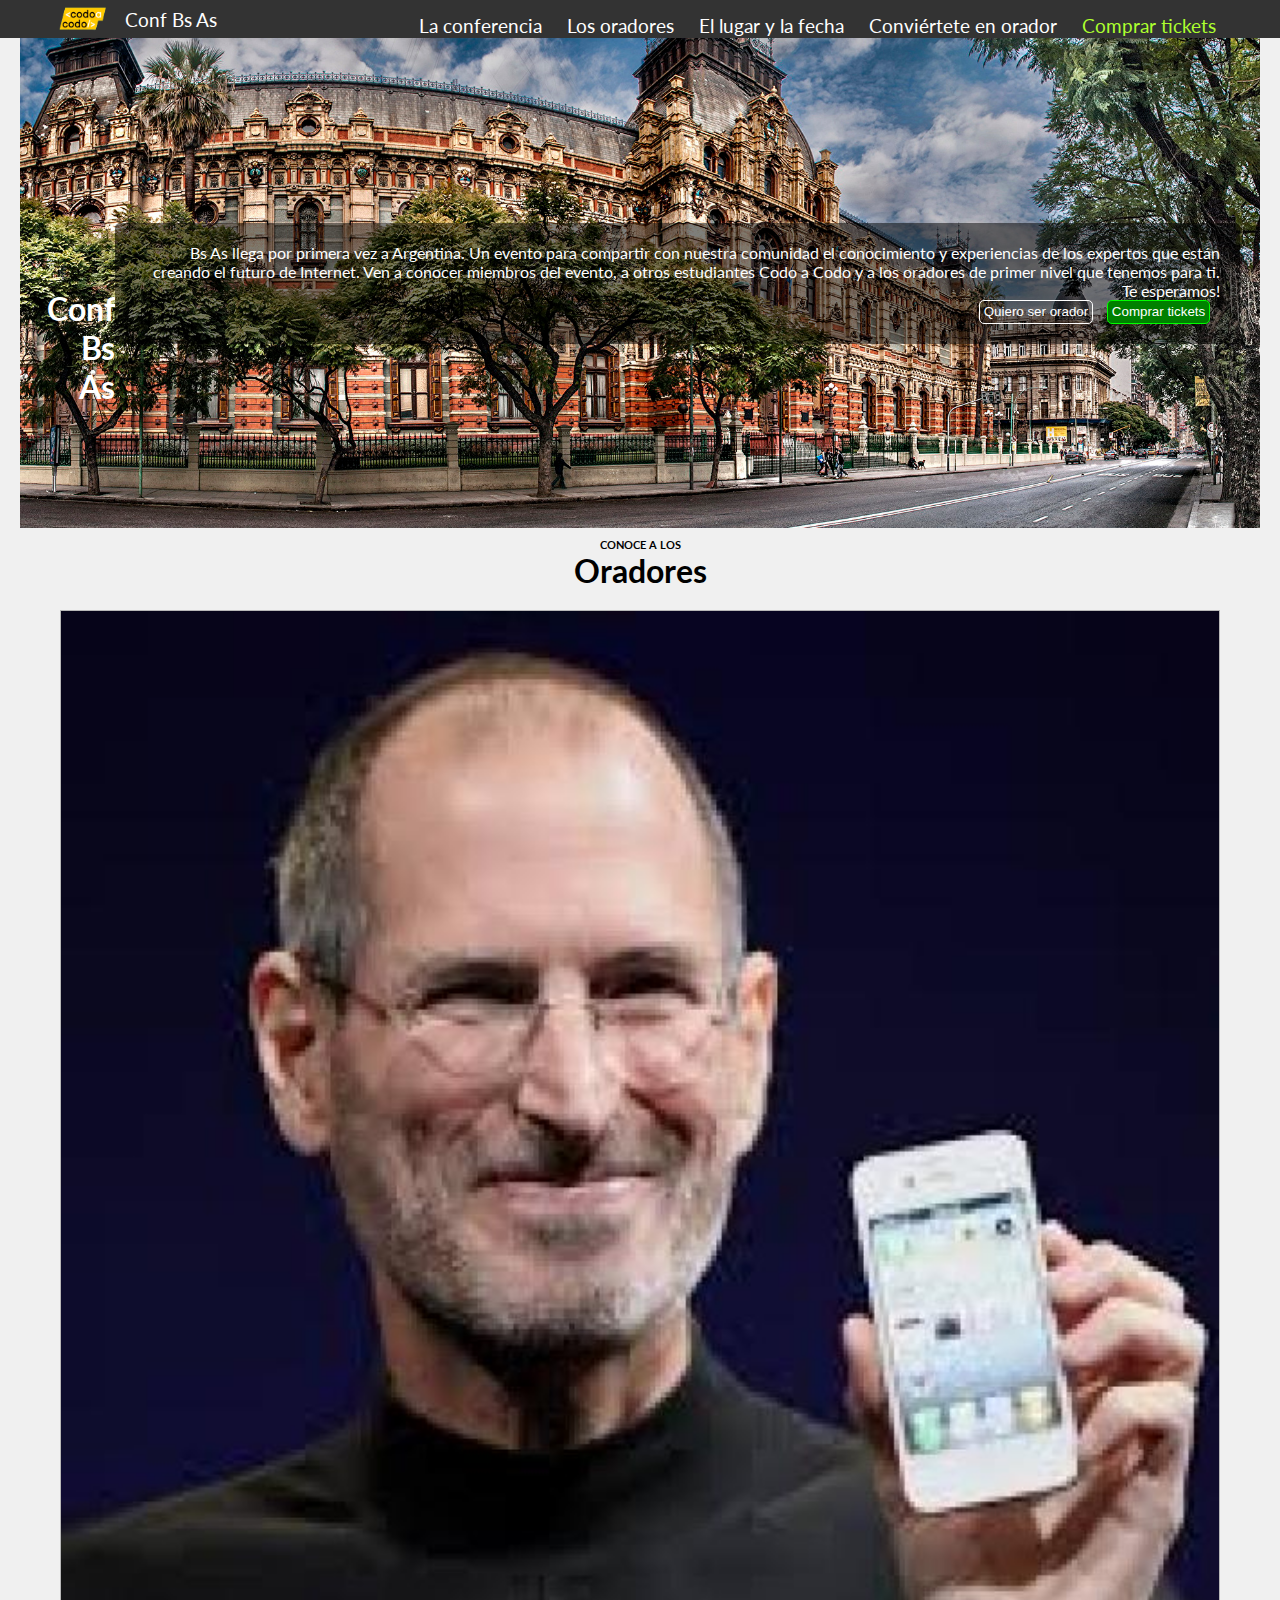
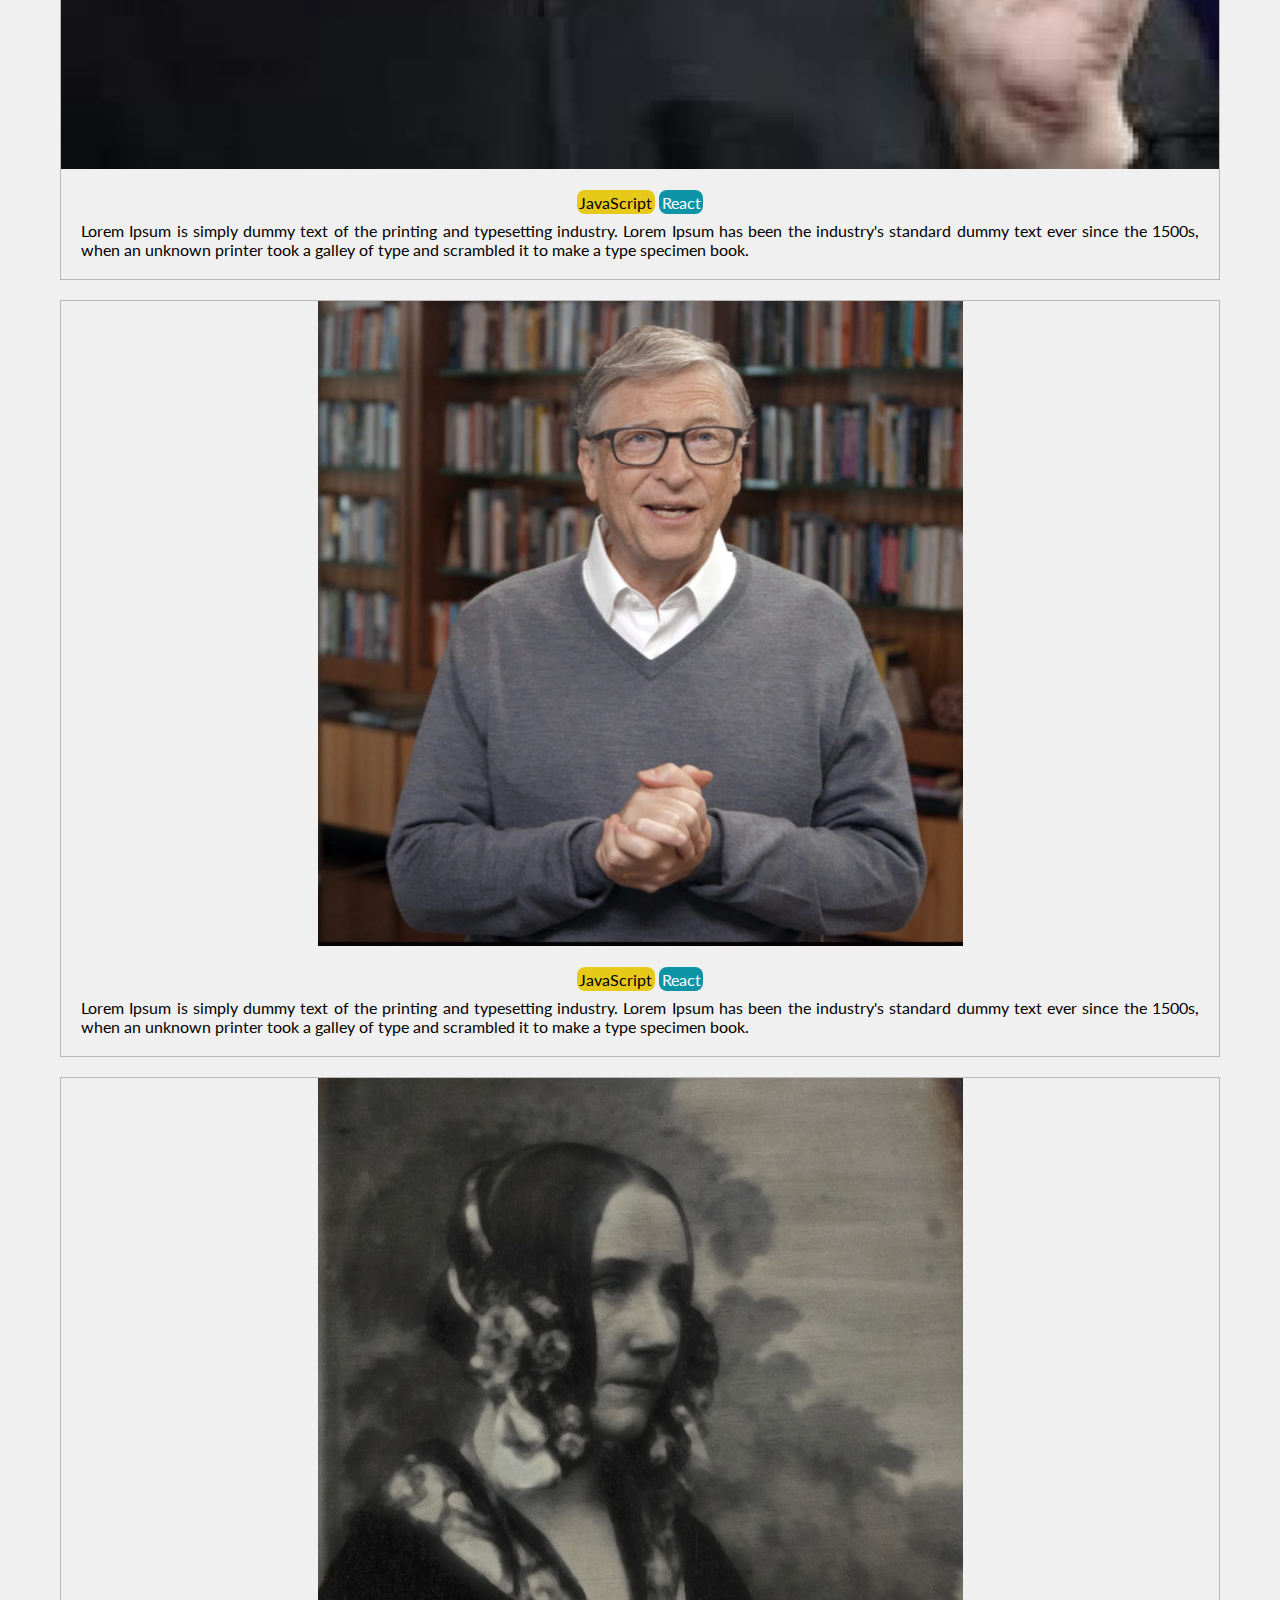
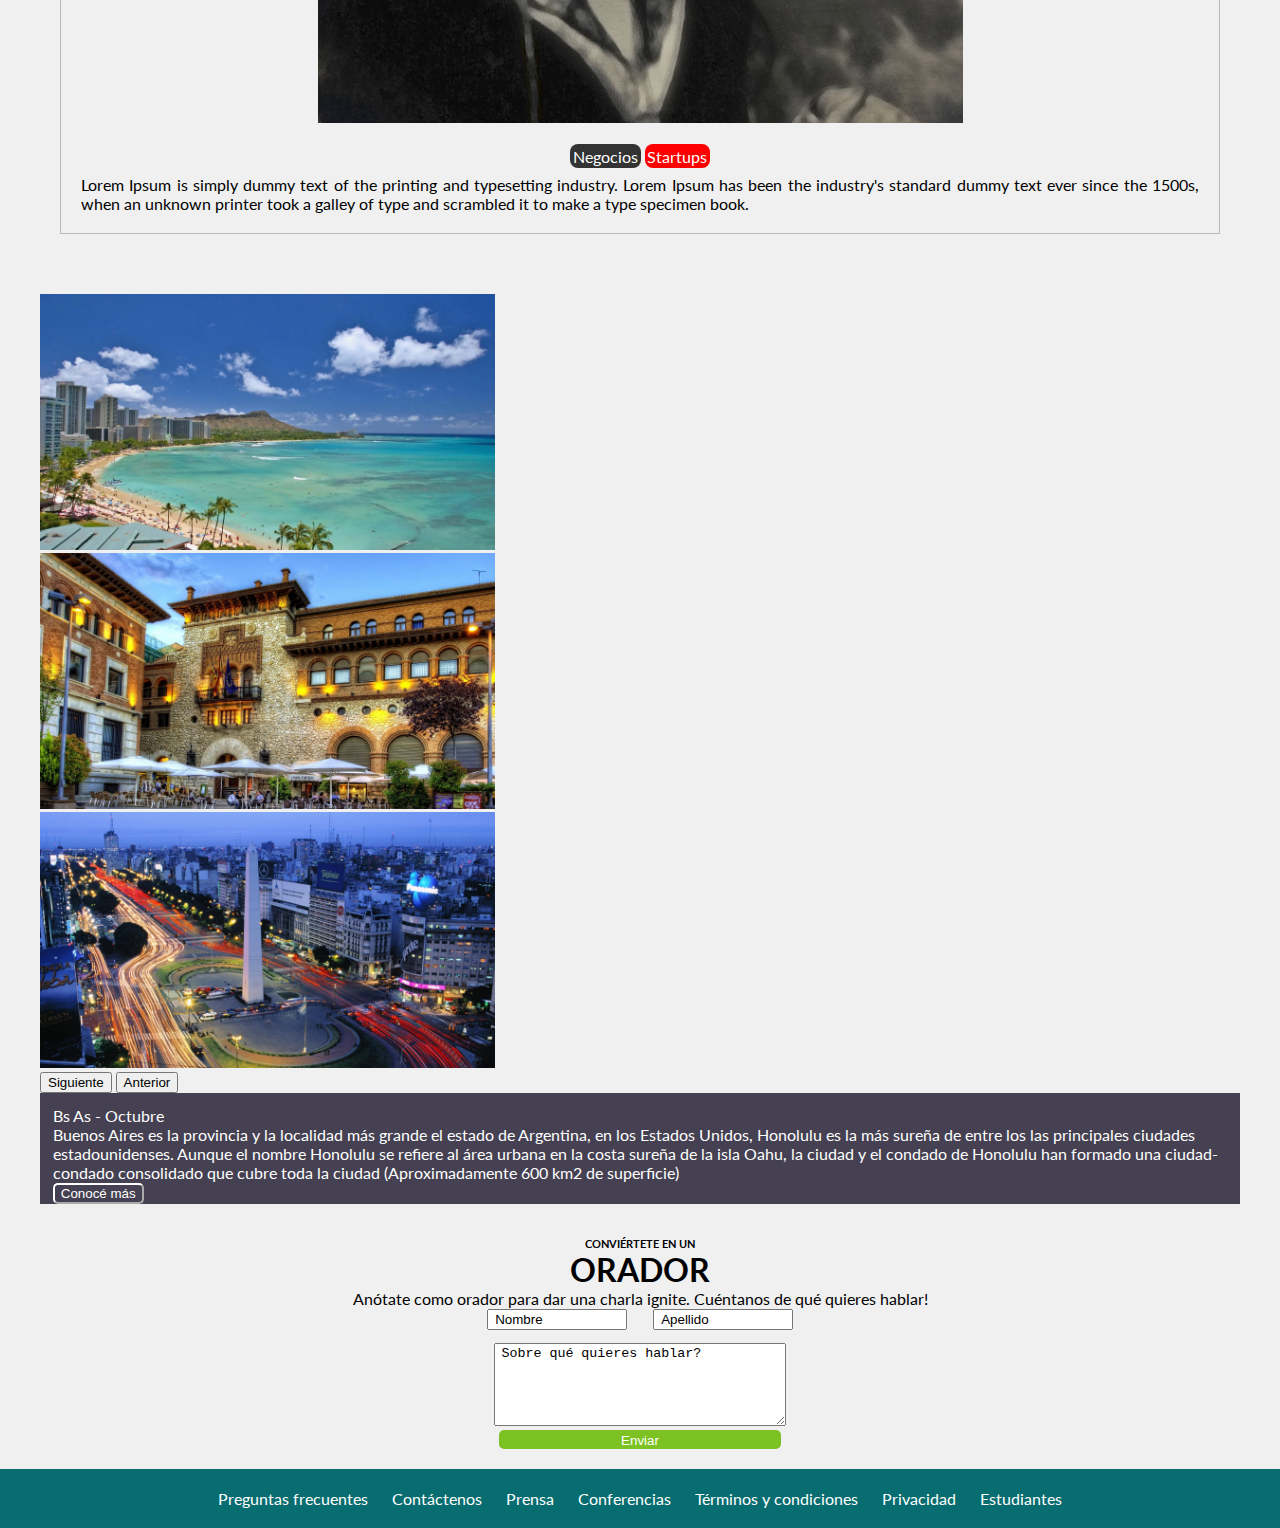
==== index.html @ 941fe433 "Add files via upload" ====
<!DOCTYPE html>
<html>
<head>
    <meta charset='utf-8'>
    <meta http-equiv='X-UA-Compatible' content='IE=edge'>
    <title>Page Title</title>
    <meta name='viewport' content='width=device-width, initial-scale=1'>
    <link rel='stylesheet' type='text/css' media='screen' href='estilos.css'>
    <link href="https://cdn.jsdelivr.net/npm/bootstrap@5.3.2/dist/css/bootstrap.min.css" rel="stylesheet" integrity="sha384-T3c6CoIi6uLrA9TneNEoa7RxnatzjcDSCmG1MXxSR1GAsXEV/Dwwykc2MPK8M2HN" crossorigin="anonymous">
    <script src="https://cdn.jsdelivr.net/npm/bootstrap@5.3.2/dist/js/bootstrap.bundle.min.js" integrity="sha384-C6RzsynM9kWDrMNeT87bh95OGNyZPhcTNXj1NW7RuBCsyN/o0jlpcV8Qyq46cDfL" crossorigin="anonymous"></script>
    <link rel="preconnect" href="https://fonts.googleapis.com">
    <link rel="preconnect" href="https://fonts.gstatic.com" crossorigin>
    <link href="https://fonts.googleapis.com/css2?family=Lato&family=Ubuntu:ital@0;1&display=swap" rel="stylesheet">
</head>

<header>
    <span id="sup-logo"><img src="images/codoacodo.png" id="logo"> Conf Bs As</span>
    
        <nav>
            <ul class="lista-flex" style="margin-top: 1vw;color: rgb(184, 181, 181);"> 
                <li><a style="color:white">La conferencia</a></li>
                <li><a>Los oradores</a></li>
                <li><a>El lugar y la fecha</a></li>
                <li><a>Conviértete en orador</a></li>
                <li><a style="color:greenyellow">Comprar tickets</a></li>
                
            </ul>
        </nav>
    
   
    
</header>
<body>

    <div class="container-fluid">
     
         <!--Cajas izquierda y derecha -->
         <div class="row" id="elemento-contenedor" style="color:white;height: 5vh;margin-top:-20px;z-index:10;">
            <div class="col-6" style="z-index: 1;">
            </div>
            <div class="col-6" style="text-align:bottom;">
                <div class="elemento-titulo">
                    <h1>Conf Bs As</h1>
                </div>
            </div>
            <div class="col-md-6" style="z-index: 1;">
            </div>
            <div class="col-md-6" id="txt-body" style="text-align: right;">
                <span style="margin-top:">Bs As llega por primera vez a Argentina. Un evento para compartir con nuestra comunidad el conocimiento y experiencias de los expertos que están creando el futuro de Internet. Ven a conocer miembros del evento, a otros estudiantes Codo a Codo y a los oradores de primer nivel que tenemos para ti. Te esperamos!<br></span>
                <div id="Botonescuerpo" style="display: inline-block; text-align: right;">
                    <button style="background-color:transparent;color:white;border-color: rgb(255, 255, 255);border-radius: 5px;padding: 0.3vw;margin-right: 10px;">Quiero ser orador</button>
                    <button style="background-color:transparent;color:rgb(255, 255, 255);border-color: rgb(0, 255, 0);background-color: green;border-radius: 5px;padding: 0.3vw;">Comprar tickets</button>
                </div>
            </div>
        </div>
        
        
        
      
    <!-- ORADORES -->
    <div class="container-fluid" style="color:rgb(0, 0, 0)">
        <!-- CONOCER A LOS ORADORES -->
        <div class="col-12" style="text-align: center;">
            <h6 style="margin-top:-10px ;">CONOCE A LOS</h6>
            <h1>Oradores</h1>
        </div>
        <!-- 3 IMAGENES -->
        <div class="row justify-content-center">
            <div class="col-2" id="imgorador" style=" " >
                <img src="/images/steve.jpg" class="img_orador img-steve" style="width: 100%;">
                <div class="container-fluid">
                    <div class="languages">
                        <span class="javascript">JavaScript</span>
                        <span class="react">React</span>
                    </div>
                  
                    <div class="lorem">
                        Lorem Ipsum is simply dummy text of the printing and typesetting industry. Lorem Ipsum has been the industry's standard dummy text ever since the 1500s, when an unknown printer took a galley of type and scrambled it to make a type specimen book.
                    </div>
                </div>
            </div>
    
            <div class="col-2" id="imgorador">
                <img src="/images/bill.jpg" class="img_orador">
                <div class="container-fluid">
                    <div class="languages">
                        <span class="javascript">JavaScript</span>
                        <span class="react">React</span>
                    </div>
                    
                    <div class="lorem">
                        Lorem Ipsum is simply dummy text of the printing and typesetting industry. Lorem Ipsum has been the industry's standard dummy text ever since the 1500s, when an unknown printer took a galley of type and scrambled it to make a type specimen book.
                    </div>
                </div>
            </div>
    
            <div class="col-2" id="imgorador">
                <img src="/images/ada.jpeg" class="img_orador">
                <div class="container-fluid">
                    <div class="languages">
                        <span class="negocios">Negocios</span>
                        <span class="startups">Startups</span>
                    </div>
                    <div class="lorem">
                        Lorem Ipsum is simply dummy text of the printing and typesetting industry. Lorem Ipsum has been the industry's standard dummy text ever since the 1500s, when an unknown printer took a galley of type and scrambled it to make a type specimen book.
                    </div>
                </div>
            </div>
        </div>
    </div>
 
    <!-- Carrosel-->
    <div class="container-fluid">
        <div class="row">
            <div class="col-6" style="padding: 0px;">
                <div id="carouselExample" class="carousel slide" data-bs-ride="carousel" data-bs-interval="2000">
                    <div class="carousel-inner">
                        <div class="carousel-item active">
                            <img src="images/honolulu.jpg" alt="" class="d-block w-100" style="height: 20vw;">
                        </div>
                        <div class="carousel-item">
                            <img src="images/hawaii2.jpg" alt="" class="d-block w-100"style="height: 20vw;">
                        </div>
                        <div class="carousel-item">
                            <img src="images/hawaii3.jpg" alt="" class="d-blockasd w-100"style="height: 20vw;">
                        </div>
                    </div>
                    <button class="carousel-control-prev" type="button" data-bs-target="#carouselExample" data-bs-slide="prev">
                        <span class="carousel-control-prev-icon" aria-hidden="true"></span>
                        <span class="visually-hidden">Siguiente</span>
                    </button>
                    <button class="carousel-control-next" type="button" data-bs-target="#carouselExample" data-bs-slide="next">
                        <span class="carousel-control-next-icon" aria-hidden="true"></span>
                        <span class="visually-hidden">Anterior</span>
                    </button>
                </div>
            </div>
            <div class="col-6" style="padding: 0px;padding-top: 1vw; padding-left: 1vw; background-color: rgb(69, 65, 82); color: white;">
                <p>Bs As - Octubre</p>
                <p>Buenos Aires es la provincia y la localidad más grande el estado de Argentina, en los Estados Unidos, Honolulu es la más sureña de entre los las principales ciudades estadounidenses. Aunque el nombre Honolulu se refiere al área urbana en la costa sureña de la isla Oahu, la ciudad y el condado de Honolulu han formado una ciudad-condado consolidado que cubre toda la ciudad (Aproximadamente 600 km2 de superficie)</p>
                <p><button style="border-color: white; background-color: rgb(69, 65, 82); color: white;border-radius: 5px;">Conocé más</button></p>
            </div>
        </div>
    </div>

    <!--ORADOR BODY-INFERIOR    -->
    <div class="col-12" style="text-align: center;padding-top: 1VW;">
        <h6>CONVIÉRTETE EN UN</h6>
        <h1>ORADOR</h1>
        <p>Anótate como orador para dar una charla ignite. Cuéntanos de qué quieres hablar!</p>
        <input value="Nombre" style="width: 10vw;padding-left: 0.5vw;"><input value="Apellido" style="width: 10vw;margin-left: 2vw;padding-left: 0.5vw"></br>
        <textarea name="mensaje" style="width:22vw;margin-top: 1vw;height: 6vw;padding-left: 0.5vw;">Sobre qué quieres hablar?</textarea></br>
        <button style="background-color: rgb(124, 194, 34);width: 22vw;height: 1.5vw;color: white;border-color:rgb(124, 194, 34);border-style: solid ;border-radius: 5px;">Enviar</button>
    </div>
    

</div>
</body>




   

<footer>
    <div class="container-fluid2">
        <ul class="lista">
            <li class="lista-item"><a>Preguntas frecuentes</a></li>
            <li class="lista-item"><a>Contáctenos</a></li>
            <li class="lista-item"><a>Prensa</a></li>
            <li class="lista-item"><a>Conferencias</a></li>
            <li class="lista-item"><a>Términos y condiciones</a></li>
            <li class="lista-item"><a>Privacidad</a></li>
            <li class="lista-item"><a>Estudiantes</a></li>
        </ul>
    </div>

</footer>



</html>
---- estilos.css ----
/* Reset de estilos básicos */
body, h1, h2, h3, h4, h5, h6, p, ul, li, a {
    margin: 0;
    padding: 0;
    border: 0;
}


body {
    font-family: 'Lato', sans-serif;
    background-color: #f0f0f0;
}

.container-fluid {
    padding: 20px;
}

/* Encabezado */
header {
    background-color: #333;
    color: white;
    padding: 0px;
    display: flex;
    justify-content: space-between;
    align-items: center;
    font-size: larger;
    padding-right: 5vw;
}

#sup-logo {
    display: flex;
    align-items: center;
    margin-left: 4vw;
  
}

#logo {
    width: 5vw;
    height: 3vw;
    margin-right: 10px;
}

nav ul {
    list-style-type: none;
}

nav ul li {
    display: inline;
    margin-right: 20px;
}

nav ul li:last-child {
    margin-right: 0;
}

a {
    text-decoration: none;
    color: white;
}

/* Contenedor principal */
#elemento-contenedor {
    
    margin-top:-20px;
    background-image: url('images/ba1.jpg');
    background-color: rgba(0, 0, 0, 0.5);
    background-size: cover;
    background-position: center;
    min-height: 50vh;
    display: flex;
    align-items: center;
    justify-content: space-between;
    padding: 20px;
}

.elemento-titulo{
    text-align: end;
    margin-top: 10vw;
}
#txt-body {
    background: rgba(0, 0, 0, 0.5);
    color: white;
    padding: 20px;
    border-radius: 5px;
    position: relative; 
}

#txt-body::after {
    content: "";
    background: inherit; 
    position: absolute;
    top: 0;
    left: 0;
    right: 0;
    bottom: 0;
    opacity: 0.5; 
    z-index: -1;
    border-radius: 5px;
}


#Botonescuerpo button {
    margin-right: 10px;
    border: 1px solid white;
    background-color: transparent;
    color: white;
    border-radius: 5px;
}

.img-steve {
    max-width: 100%;
    height: auto;
}
/* Oradores */
#imgorador {
    margin: 20px;
    text-align: center;
    padding: 0px;
    border: 1px solid #b8b8b8
}

.img_orador {
    max-width: 100%;
    height: auto;
}

.javascript{
    background-color: rgb(231, 201, 26);
    padding: 0.2vw;
    border-radius: 8px;
}
.react{
    background-color: rgb(12, 147, 165);
    color: white;   
    padding: 0.2vw;
    border-radius: 8px;
}
.negocios{
    background-color: #333;
    color: white;
    padding: 0.2vw;
    border-radius: 8px;
}
.startups{
    background-color: red;
    color: white;
    padding: 0.2vw;
    border-radius: 8px;
}
.lorem {
    margin-top: 10px;
    text-align: justify;
}

/* Carrosel */
#carouselExample {
    width: 100%;
    
}

footer {
    background-color: #076d70;
    color: white;
    padding: 20px 0;
    text-align: center;
}

.lista {
    list-style-type: none;
    padding: 0;
    margin: 0; 
}

.lista-item {
    display: inline-block;
    margin-right: 20px; 
}

.lista-item:last-child {
    margin-right: 0; 
}

.lista-item a {
    color: white;
    text-decoration: none;
}

.lista-centrada {
    text-align: center; 
}
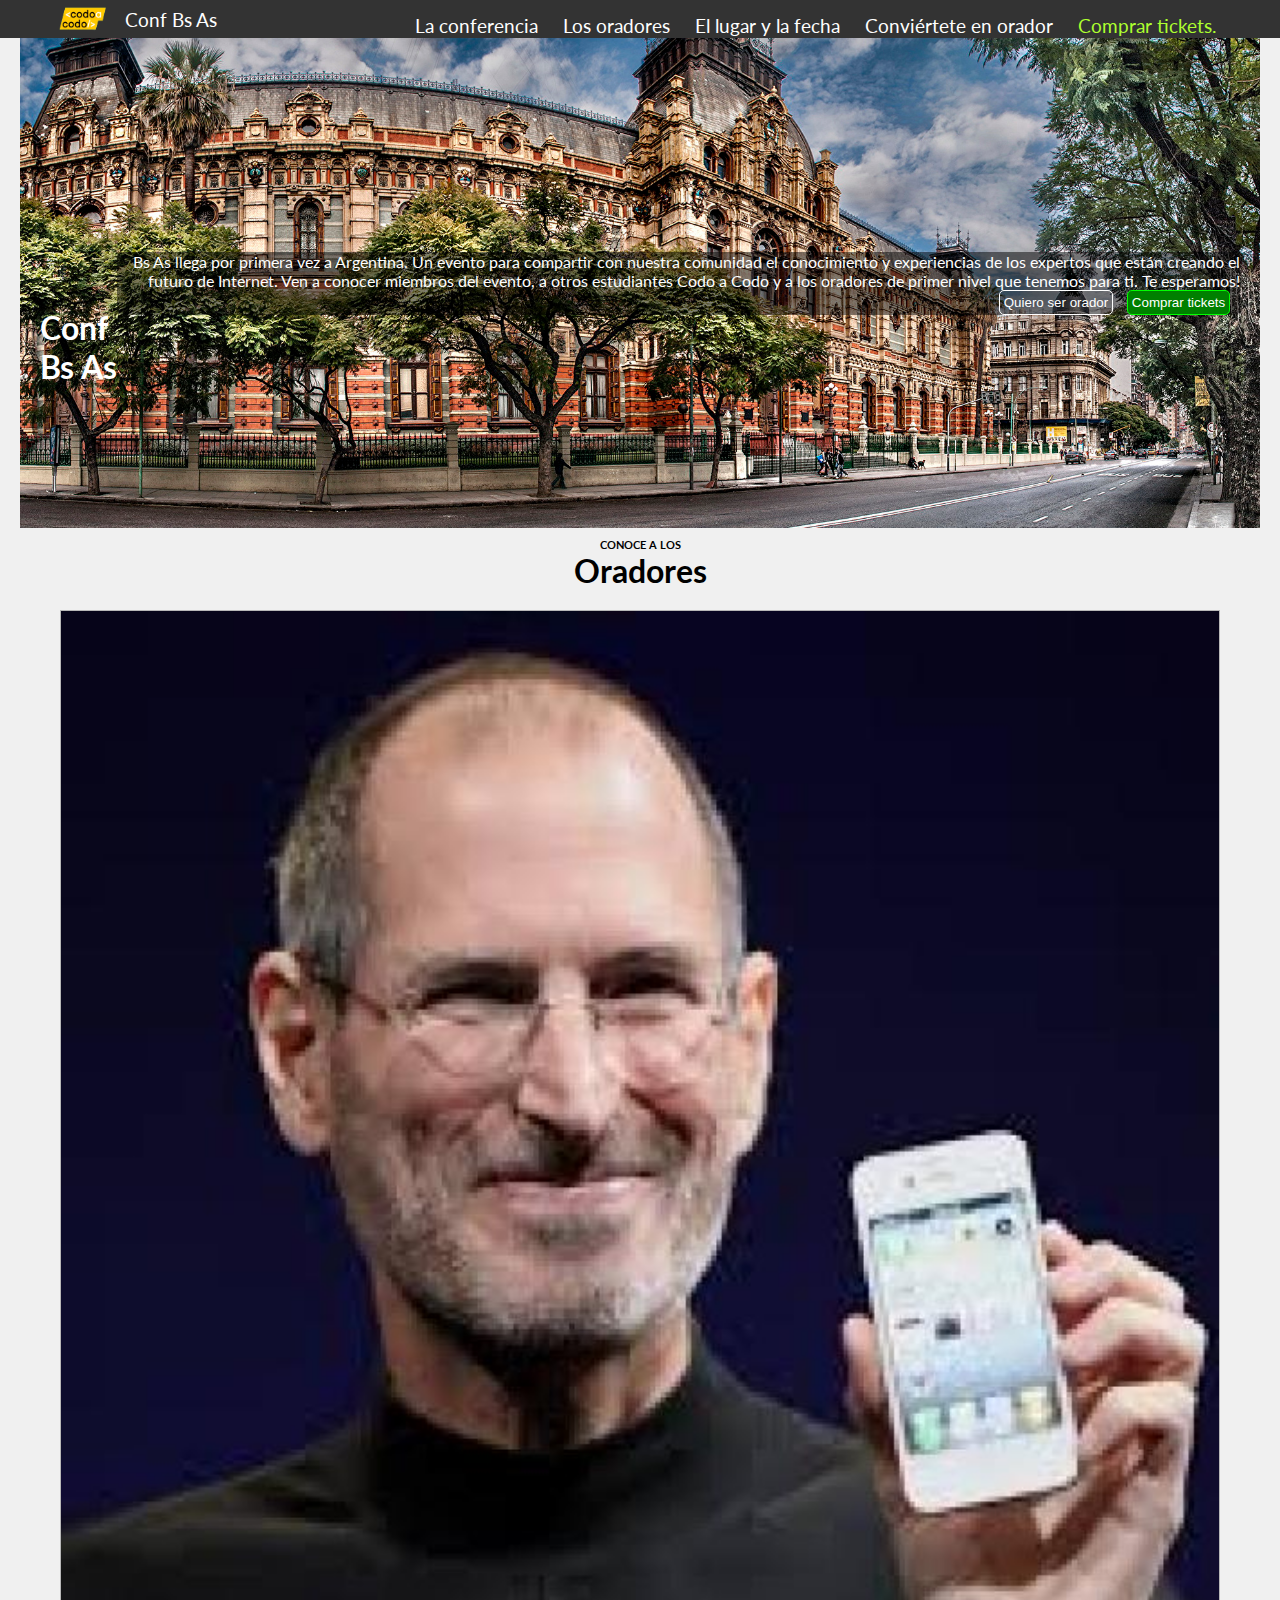
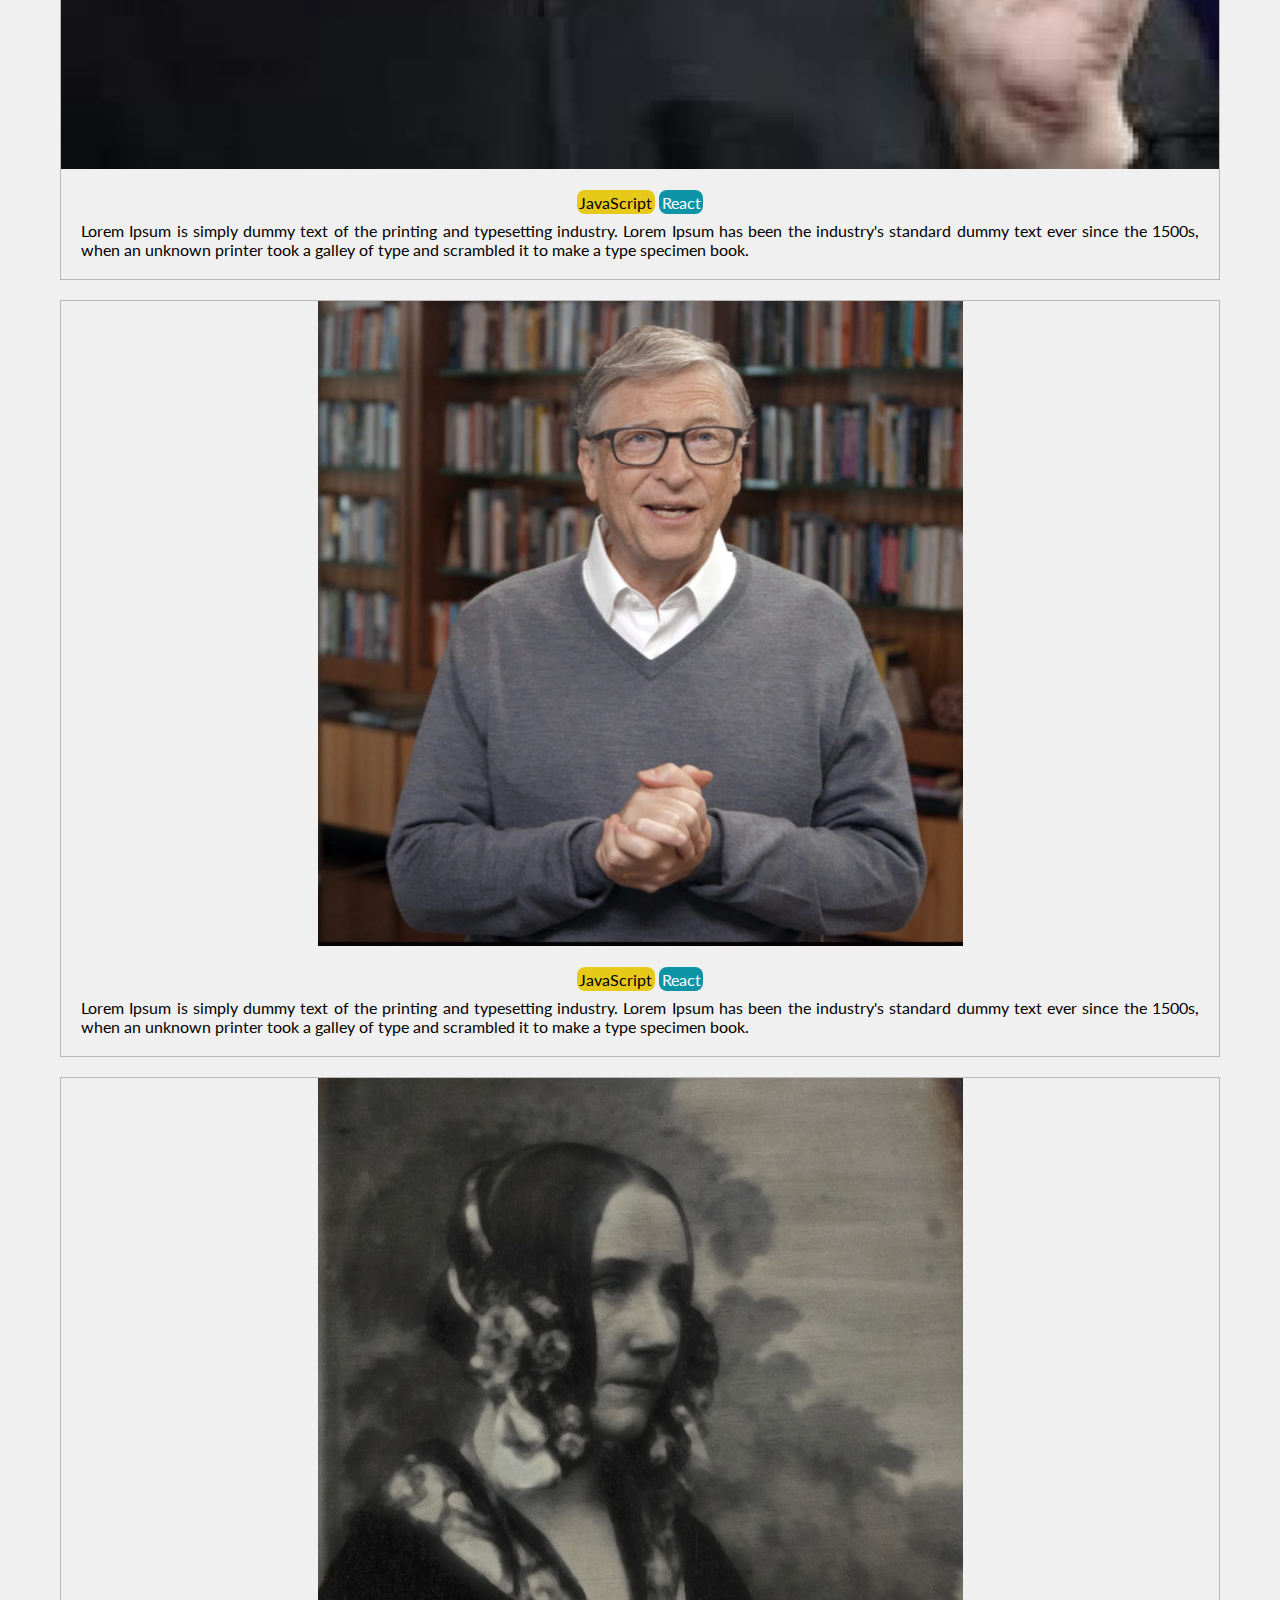
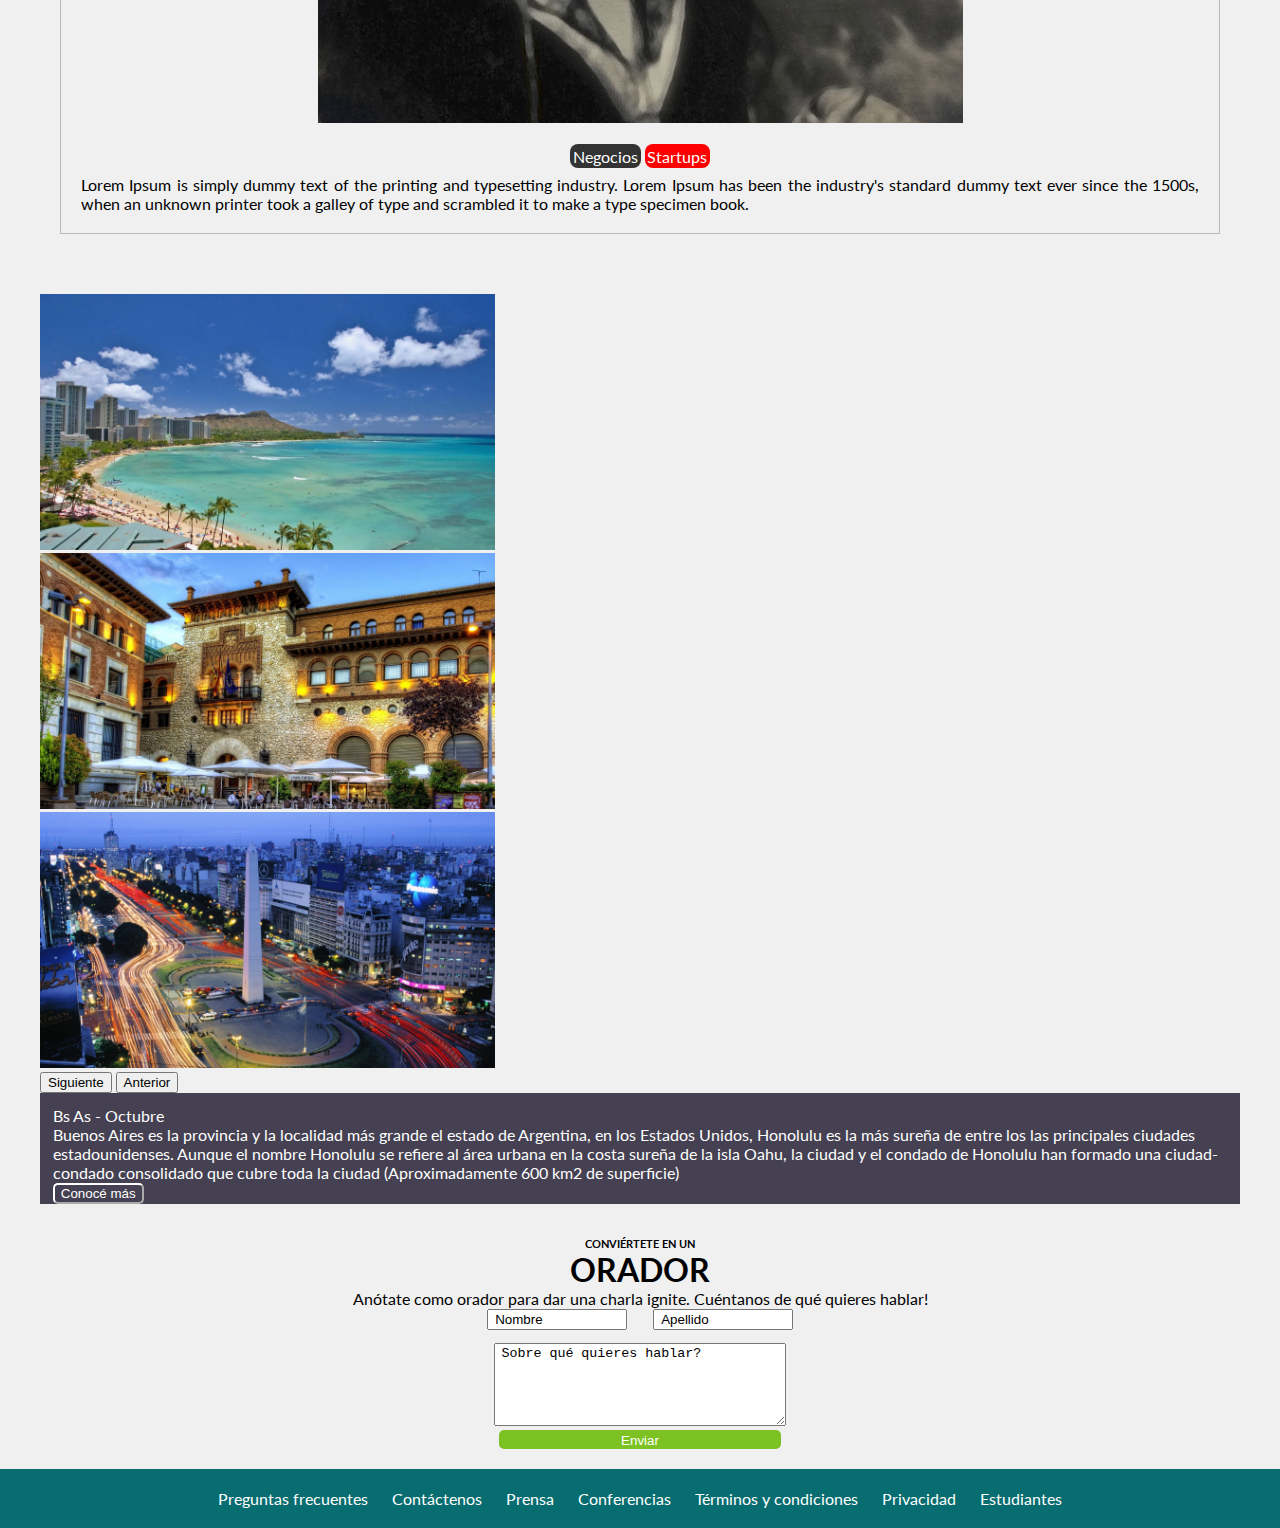
==== commit 9556b982: "se agrega index.html" ====
--- a/index.html
+++ b/index.html
@@ -21,8 +21,8 @@
                 <li><a style="color:white">La conferencia</a></li>
                 <li><a>Los oradores</a></li>
                 <li><a>El lugar y la fecha</a></li>
-                <li><a>Conviértete en orador</a></li>
-                <li><a style="color:greenyellow">Comprar tickets</a></li>
+                <li><a href="orador.html"”>Conviértete en orador</a></li>
+                <li><a style="color:greenyellow">Comprar tickets.</a></li>
                 
             </ul>
         </nav>
@@ -67,7 +67,7 @@
         <!-- 3 IMAGENES -->
         <div class="row justify-content-center">
             <div class="col-2" id="imgorador" style=" " >
-                <img src="/images/steve.jpg" class="img_orador img-steve" style="width: 100%;">
+                <img src="images/steve.jpg" class="img_orador img-steve" style="width: 100%;">
                 <div class="container-fluid">
                     <div class="languages">
                         <span class="javascript">JavaScript</span>
@@ -81,7 +81,7 @@
             </div>
     
             <div class="col-2" id="imgorador">
-                <img src="/images/bill.jpg" class="img_orador">
+                <img src="images/bill.jpg" class="img_orador">
                 <div class="container-fluid">
                     <div class="languages">
                         <span class="javascript">JavaScript</span>
@@ -95,7 +95,7 @@
             </div>
     
             <div class="col-2" id="imgorador">
-                <img src="/images/ada.jpeg" class="img_orador">
+                <img src="images/ada.jpeg" class="img_orador">
                 <div class="container-fluid">
                     <div class="languages">
                         <span class="negocios">Negocios</span>
--- a/estilos.css
+++ b/estilos.css
@@ -74,13 +74,12 @@
 }
 
 .elemento-titulo{
-    text-align: end;
+    text-align: start;
     margin-top: 10vw;
 }
 #txt-body {
     background: rgba(0, 0, 0, 0.5);
     color: white;
-    padding: 20px;
     border-radius: 5px;
     position: relative; 
 }
@@ -190,3 +189,53 @@
 }
 
 
+.box {
+    padding: 10px;
+    margin: 1vw;
+    text-align: center;
+}
+
+.contenedor p {
+    text-align: center;
+}
+
+.contenedor p label {
+    display: block;
+    margin-bottom: 5px; /* Ajusta el margen según tus necesidades */
+}
+
+.input-form {
+    color: black;
+    margin: 0.5%;
+    padding: 0.375rem 0.75rem;
+    font-size: 1rem;
+    font-weight: 400;
+    line-height: 1.5;
+    background-color: var(--bs-body-bg);
+    background-clip: padding-box;
+    border: var(--bs-border-width) solid var(--bs-border-color);
+    border-radius: var(--bs-border-radius);
+}
+
+.input-form:focus {
+    color: var(--bs-body-color);
+    background-color: var(--bs-body-bg);
+    border-color: #86b7fe;
+    outline: 0;
+    box-shadow: 0 0 0 0.25rem rgba(13, 110, 253, 0.25);
+}
+
+.flex-container{
+   
+    display: flex;
+    flex-flow: row nowrap;
+    justify-content: space-around;
+    align-items: flex-start;
+    align-content: space-around;
+}
+
+.input-field {
+    
+    flex: 1;
+    margin-right: 10px;
+}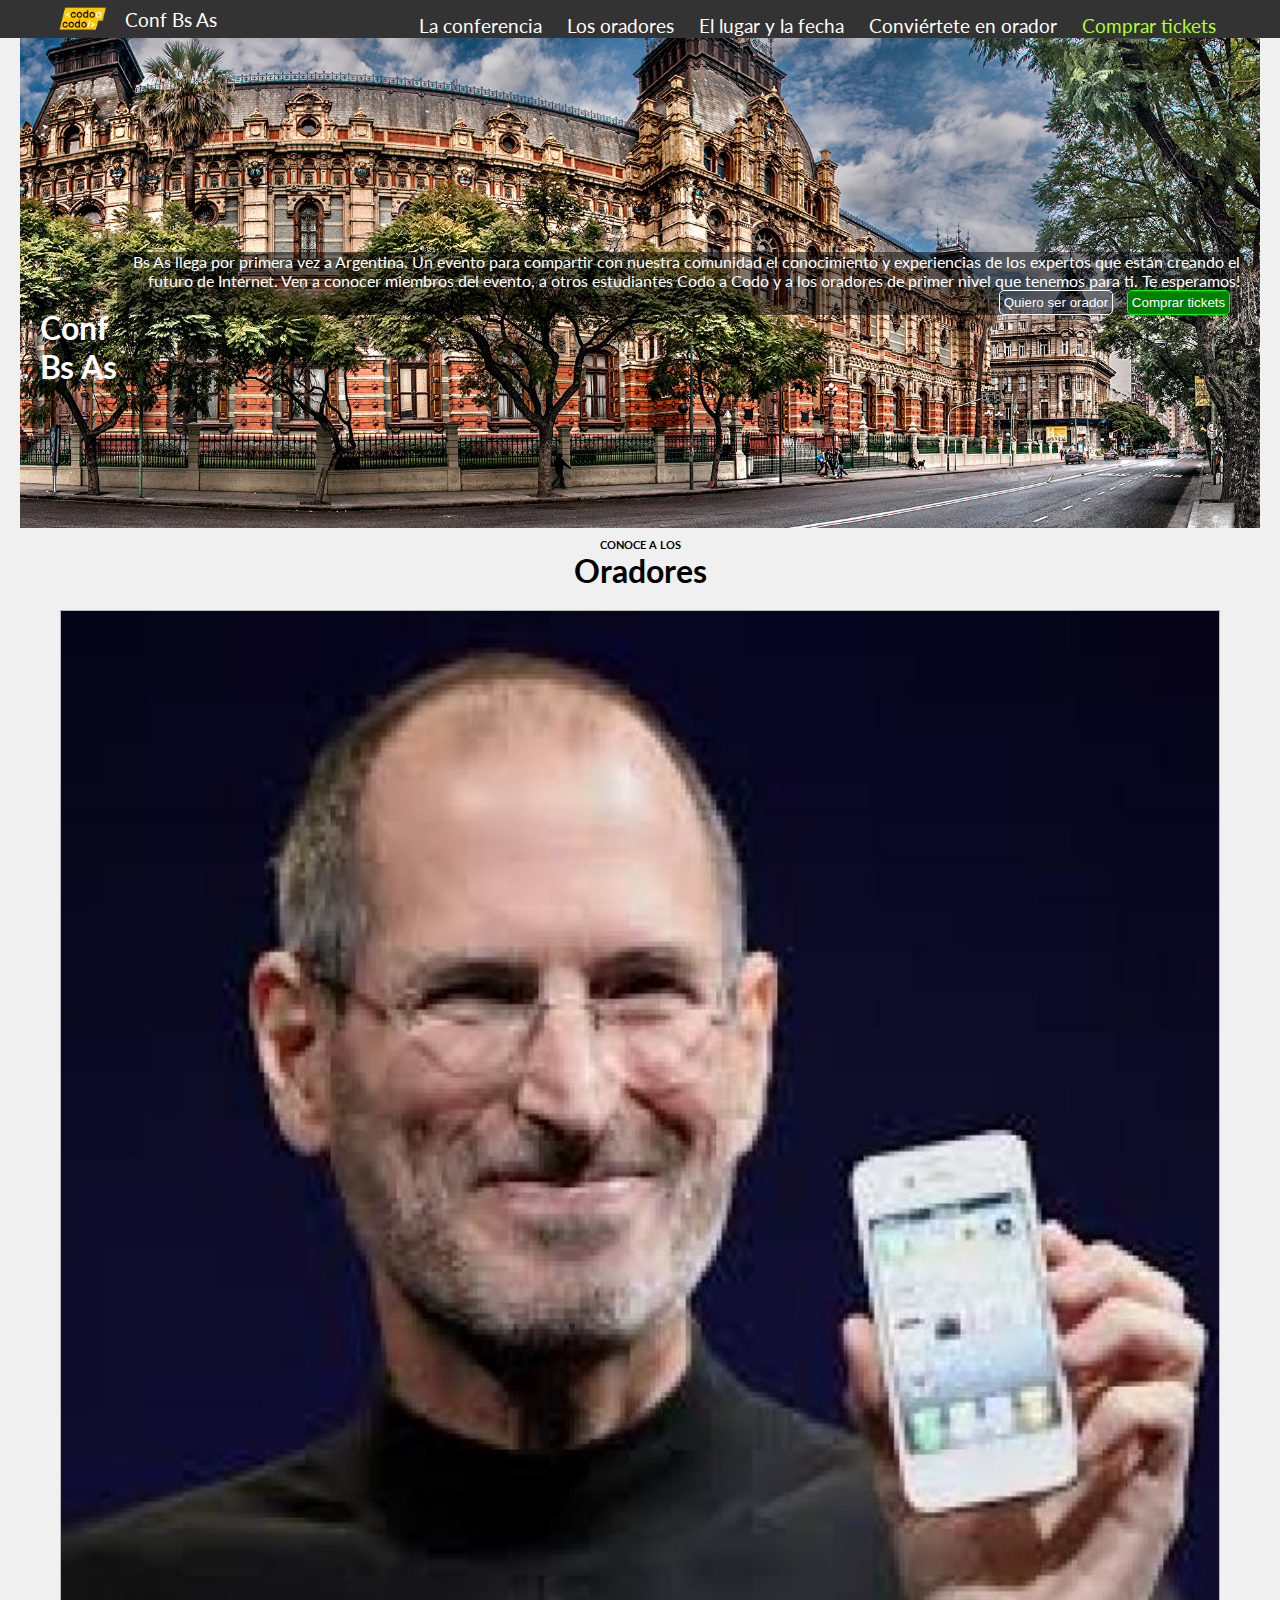
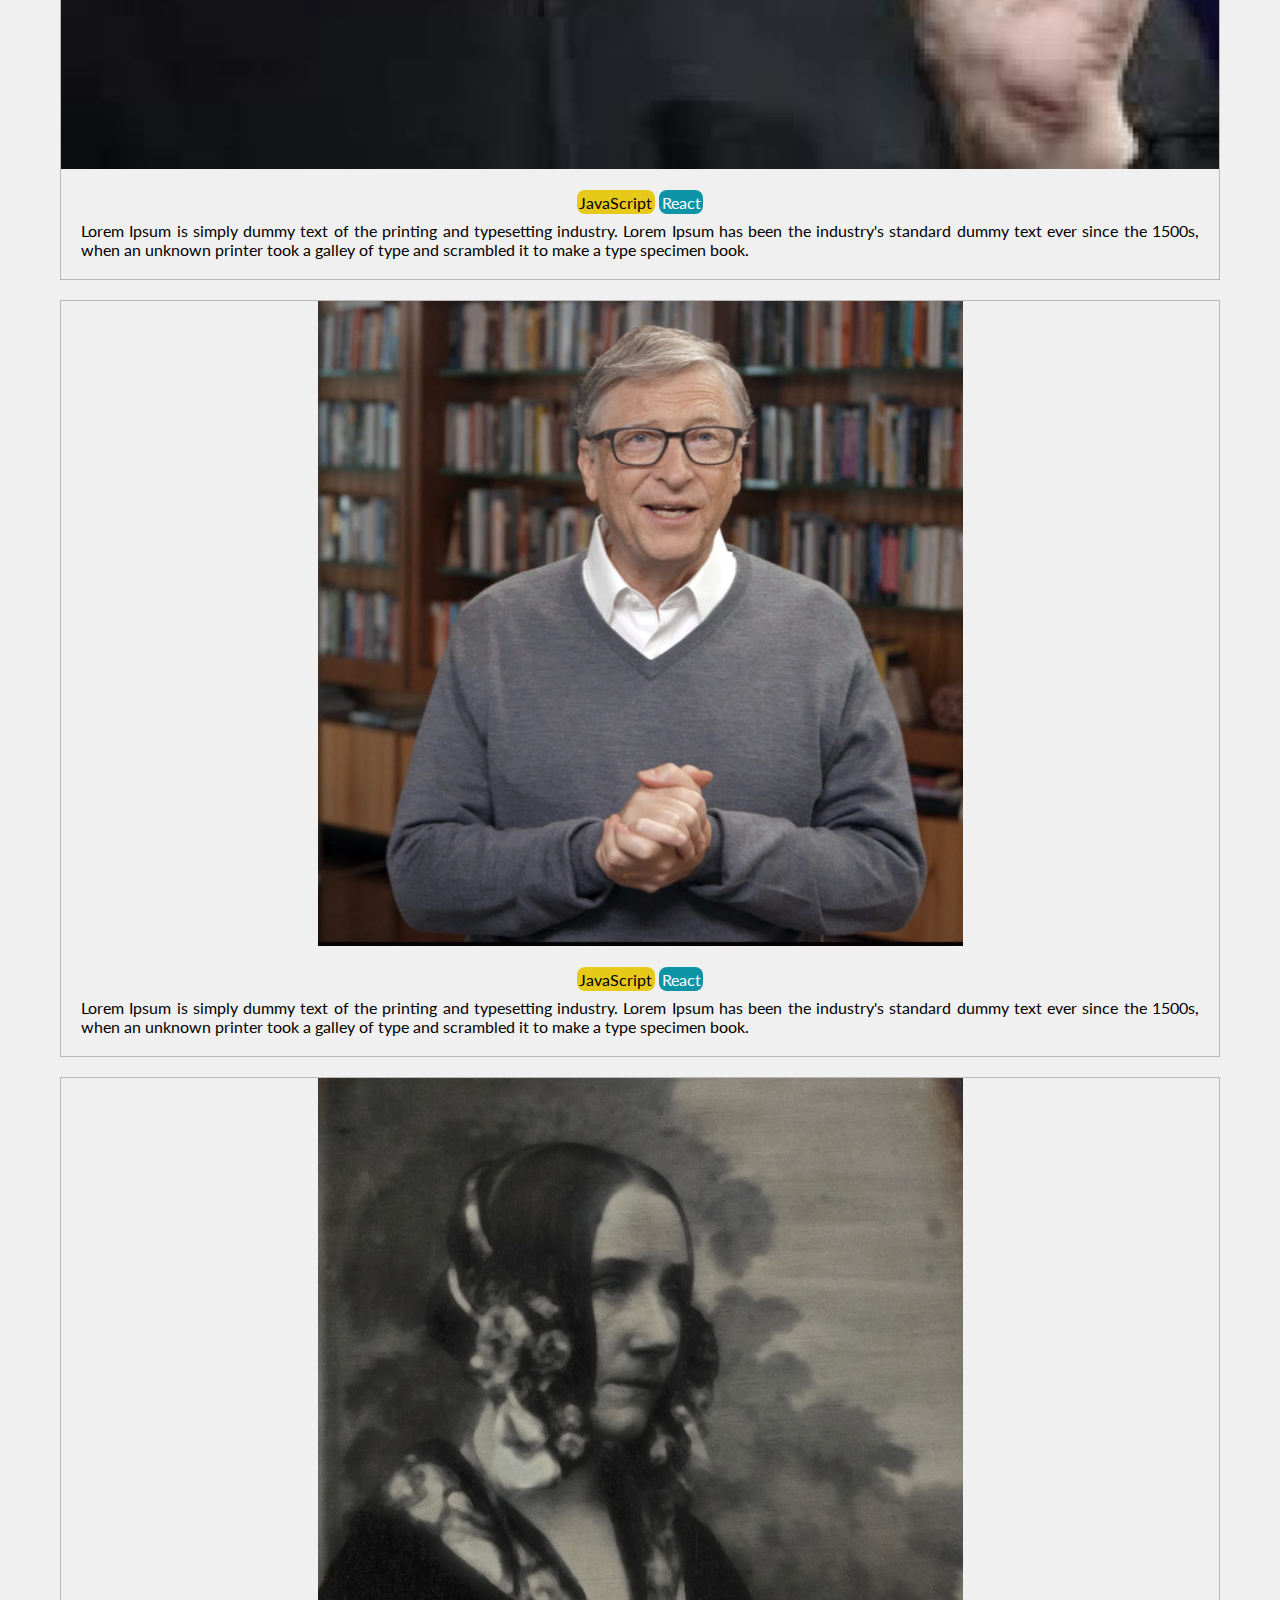
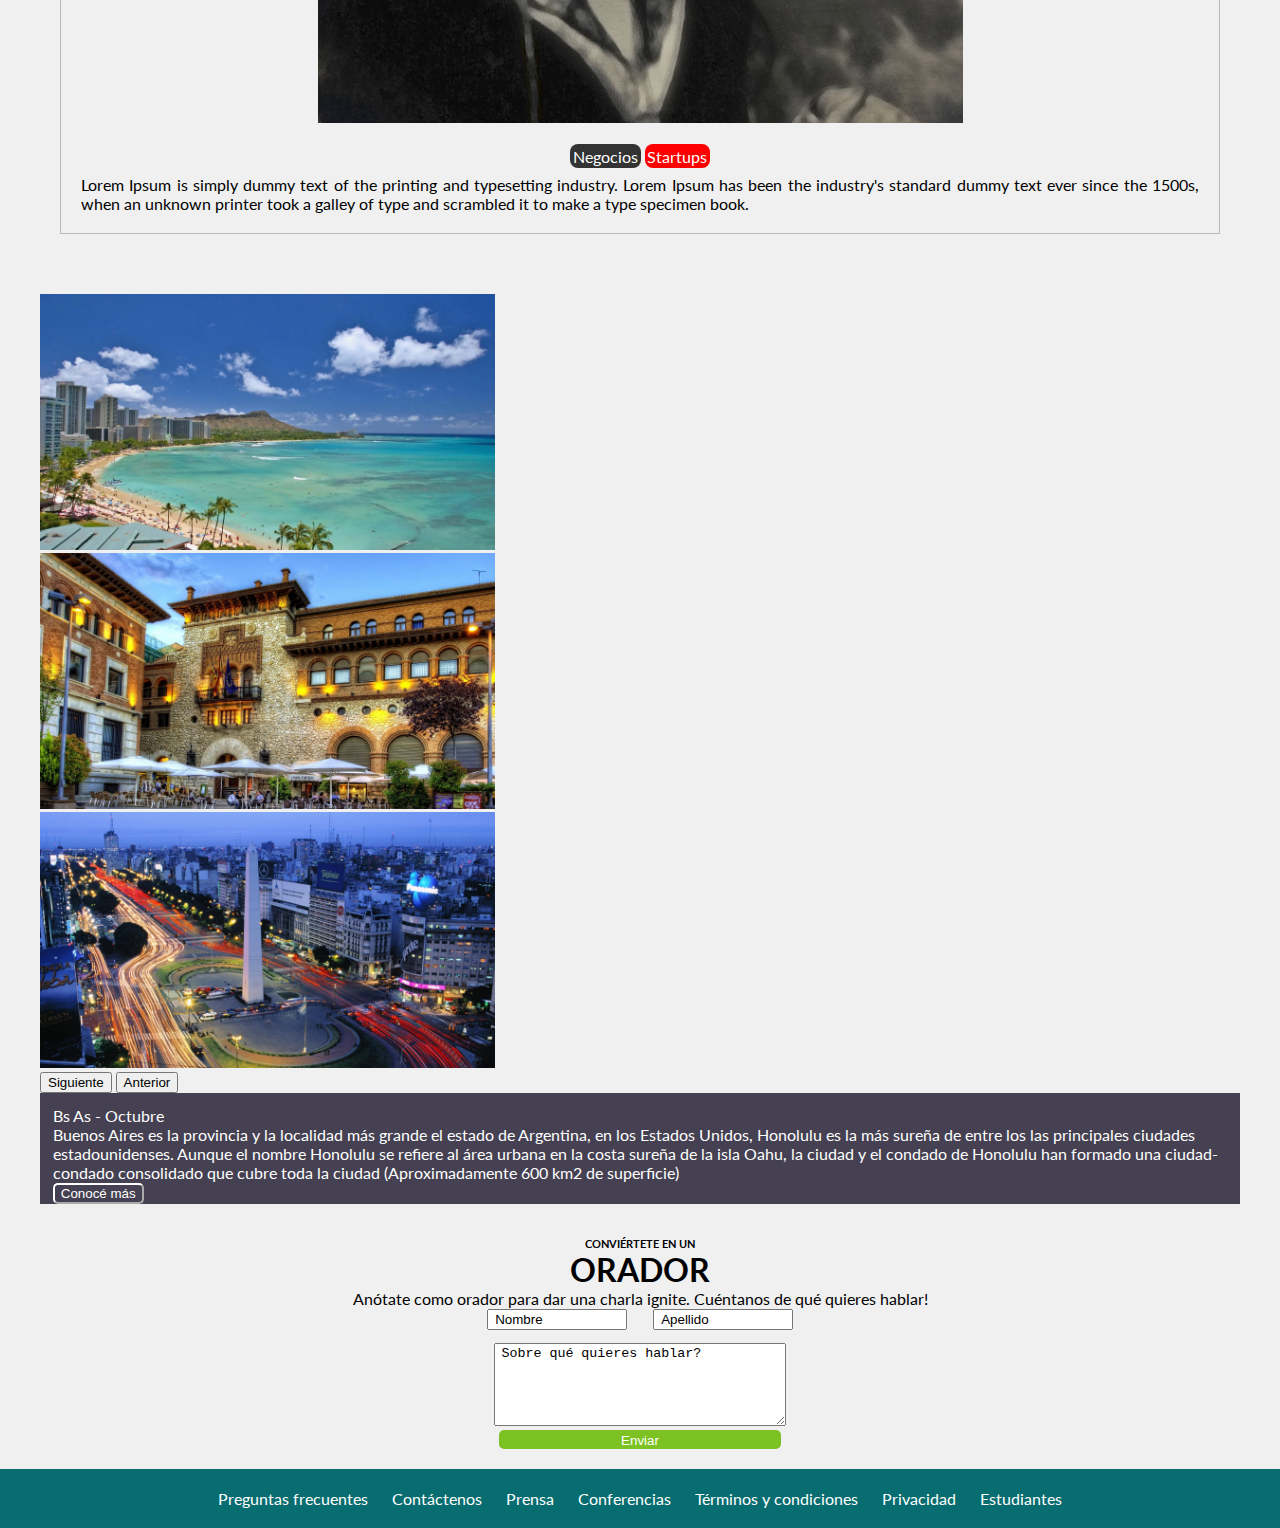
==== commit be54b419: "Se agrega link a orador.html" ====
--- a/index.html
+++ b/index.html
@@ -22,7 +22,7 @@
                 <li><a>Los oradores</a></li>
                 <li><a>El lugar y la fecha</a></li>
                 <li><a href="orador.html"”>Conviértete en orador</a></li>
-                <li><a style="color:greenyellow">Comprar tickets.</a></li>
+                <li><a style="color:greenyellow">Comprar tickets</a></li>
                 
             </ul>
         </nav>
